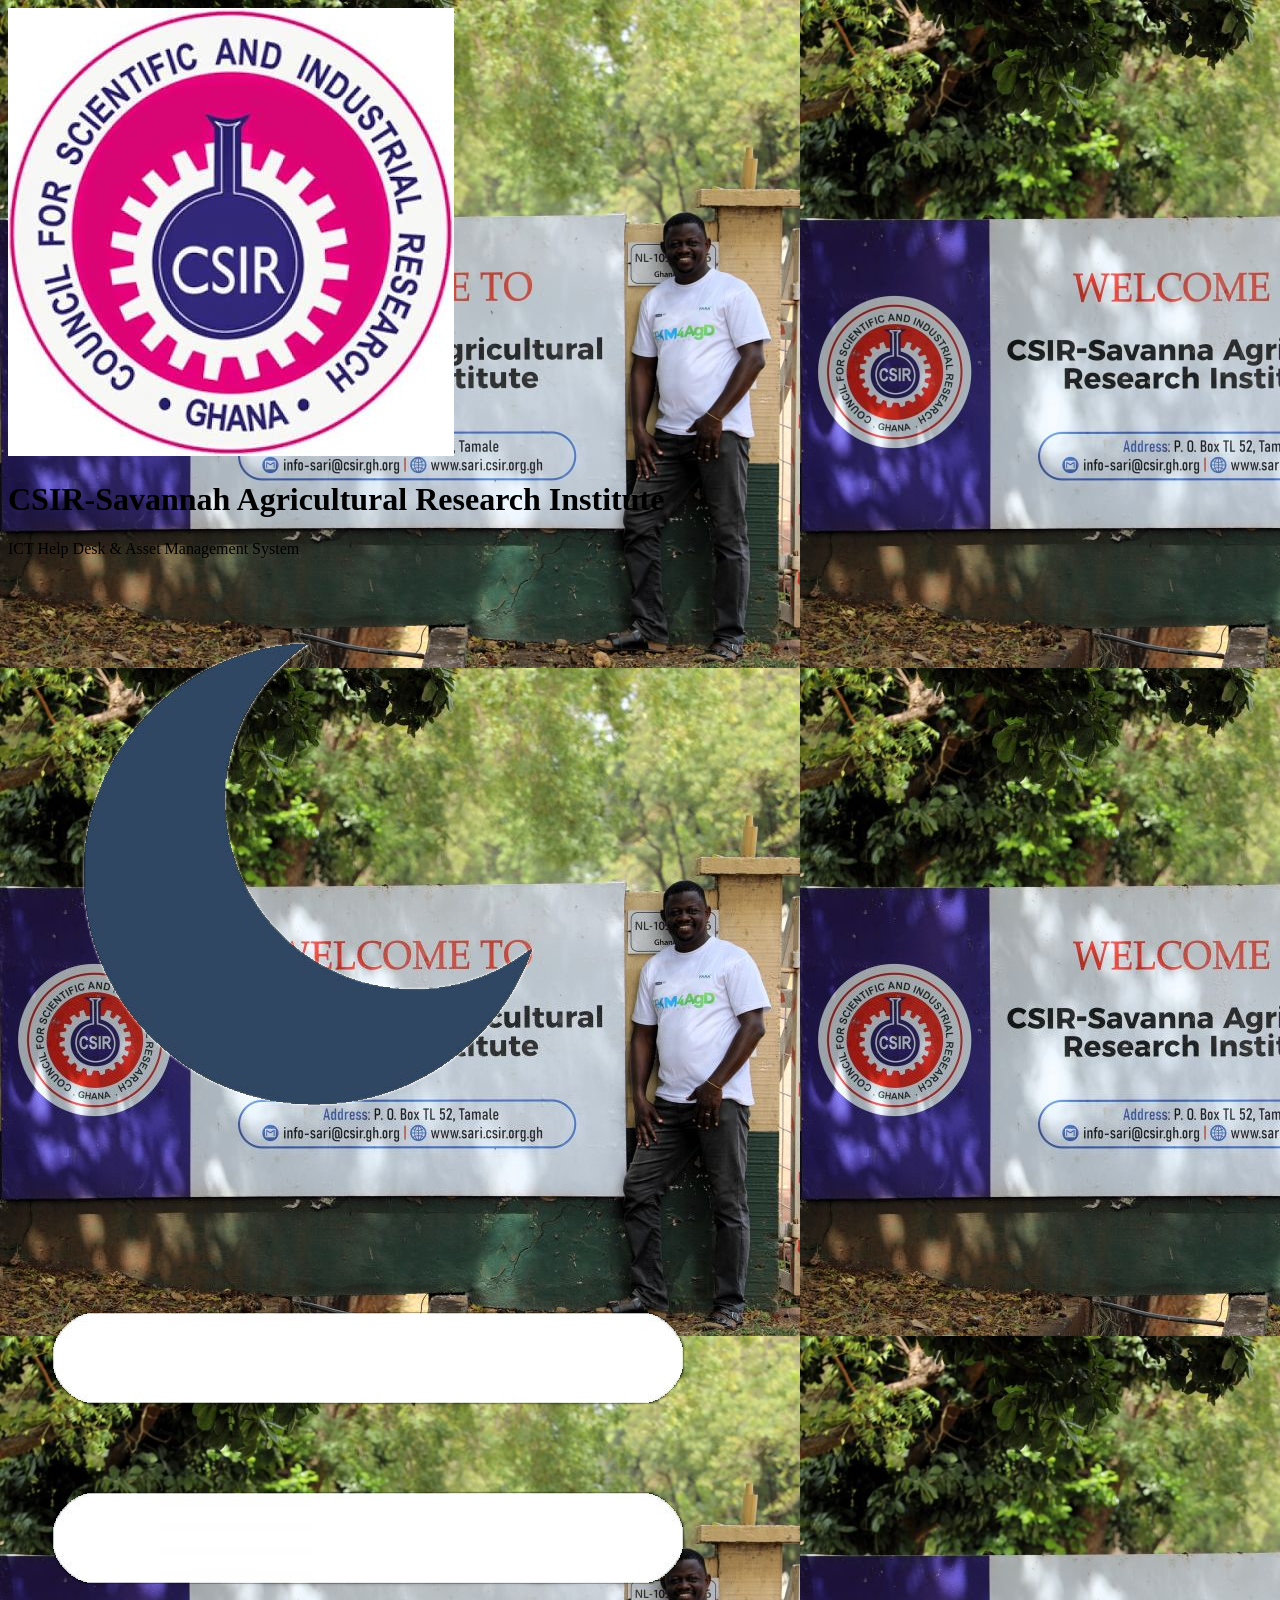
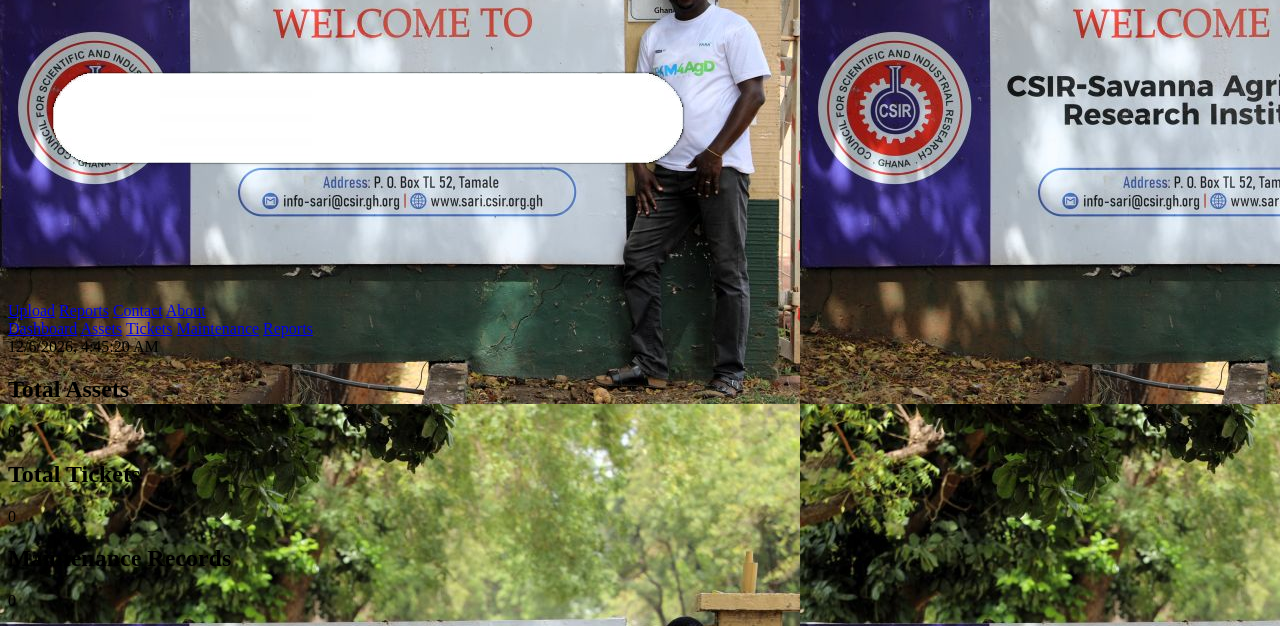
==== index.html @ 0fd00175 "Add files via upload" ====
<!DOCTYPE html>
<html lang="en">
<head>
<meta charset="UTF-8">
<meta name="viewport" content="width=device-width, initial-scale=1.0">
<title>ICT Help Desk & Asset Management System</title>
<link rel="stylesheet" href="css/style.css">
</head>

<body class="dashboard-page">
<header class="main-header">
 <div class="logo-section">
        <img src="images/logo.jpeg" alt="Logo" class="logo">
        <div class="header-text">
            <h1>CSIR-Savannah Agricultural Research Institute</h1>
            <p>ICT Help Desk & Asset Management System</p>
        </div>

<div class="header-icons">
            <div class="theme-btn" id="themeBtn">
            <img src="images/moon.png" id="themeToggle" class="theme-icon" alt="Theme Toggle">
         </div>

<div class="menu-btn">
 <img src="images/hamburger.png" id="hamburger" class="menu-icon">
</div>

<div id="dropdownMenu" class="dropdown-menu">
    <a href="upload.html">Upload</a>
    <a href="reports.html">Reports</a>
    <a href="contact.html">Contact</a>
    <a href="About.html">About</a>
</div>

        </div>

    </div>

</header>
<nav class="navbar">

    <div class="nav-links">
        <a href="index.html" class="active">Dashboard</a>
        <a href="assets.html">Assets</a>
        <a href="tickets.html">Tickets</a>
        <a href="maintenance.html">Maintenance</a>
        <a href="reports.html">Reports</a>
    </div>

    <div id="datetime"></div>

</nav>
<div class="content">
<h3 id="datetime"></h3>
</div>

<div class="container">

    <div class="card">
        <h2>Total Assets</h2>
        <p id="totalAssets">0</p>
    </div>

    <div class="card">
        <h2>Total Tickets</h2>
        <p id="totalTickets">0</p>
    </div>

    <div class="card">
        <h2>Maintenance Records</h2>
        <p id="totalMaintenance">0</p>
    </div>

</div>

<script>
document.getElementById("totalAssets").textContent =
JSON.parse(localStorage.getItem("assets"))?.length || 0;

document.getElementById("totalTickets").textContent =
JSON.parse(localStorage.getItem("tickets"))?.length || 0;

document.getElementById("totalMaintenance").textContent =
JSON.parse(localStorage.getItem("maintenance"))?.length || 0;

function updateTime(){

document.getElementById(
"datetime"
).innerHTML =
new Date().toLocaleString();

}

setInterval(
updateTime,
1000
);

updateTime();

const images = [
    "images/bg1.jpeg",
    "images/bg2.jpg",
    "images/bg3.jpg",
    "images/bg4.jpg",
    "images/bg5.jpg",
    "images/bg6.jpg",
    "images/bg7.jpg",
    "images/bg8.jpg",
    "images/logo.jpeg",
    "images/bg9.jpg",
    "images/bg10.jpg",
    "images/bg11.jpg",
    "images/bg12.jpg",
    "images/bg13.jpg",
    "images/bg14.jpeg",
    "images/bg15.jpg",
    "images/bg16.jpeg",
    "images/bg17.jpg",
    "images/bg18.jpg",
    "images/bg19.jpg",
    


    
];

let current = 0;

function changeBackground(){

    document.body.style.backgroundImage =
        `url('${images[current]}')`;

    current++;

    if(current >= images.length){
        current = 0;
    }
}

changeBackground();

setInterval(changeBackground, 5000);


const themeToggle =
document.getElementById("themeToggle");

const body =
document.body;

let darkMode =
localStorage.getItem("darkMode");

if(darkMode === "enabled"){

    body.classList.add("dark-mode");

    themeToggle.src =
    "images/sun.png";

}

themeToggle.addEventListener("click",()=>{

    body.classList.toggle("dark-mode");

    if(body.classList.contains("dark-mode")){

        localStorage.setItem(
            "darkMode",
            "enabled"
        );

        themeToggle.src =
        "images/sun.png";

    }
    else{

        localStorage.setItem(
            "darkMode",
            "disabled"
        );

        themeToggle.src =
        "images/moon.png";

    }

});

const hamburger =
document.getElementById("hamburger");

const dropdown =
document.getElementById("dropdownMenu");

hamburger.addEventListener("click",()=>{

    dropdown.classList.toggle("show");

});

document.addEventListener("click",(e)=>{

    if(
        !hamburger.contains(e.target)
        &&
        !dropdown.contains(e.target)
    ){

        dropdown.classList.remove("show");

    }

});

</script>

</body>
</html>
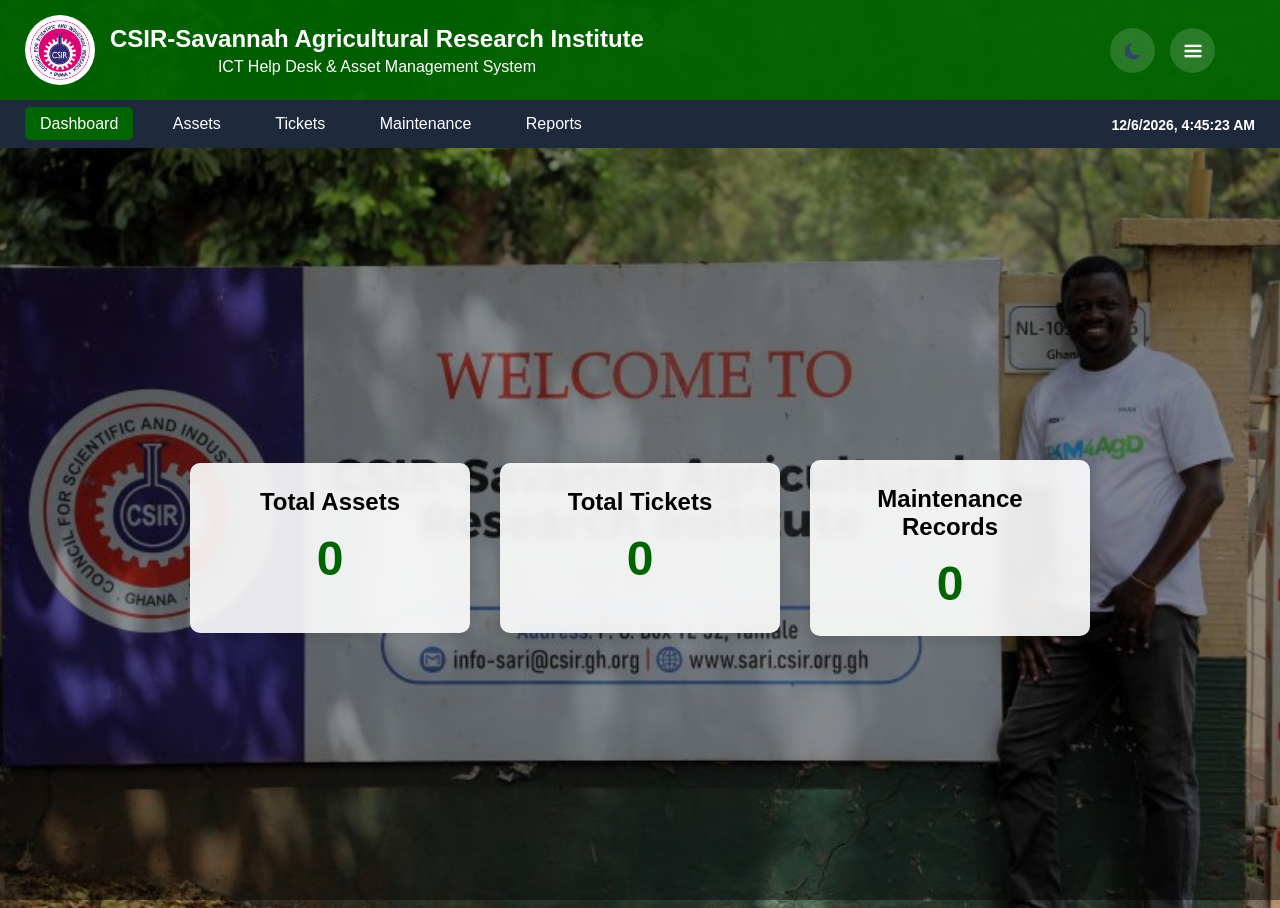
==== commit bda24bcd: "index.html" ====
--- a/index.html
+++ b/index.html
@@ -4,7 +4,7 @@
 <meta charset="UTF-8">
 <meta name="viewport" content="width=device-width, initial-scale=1.0">
 <title>ICT Help Desk & Asset Management System</title>
-<link rel="stylesheet" href="css/style.css">
+<link rel="stylesheet" href="CSS/style.css">
 </head>
 
 <body class="dashboard-page">
@@ -221,4 +221,4 @@
 </script>
 
 </body>
-</html>+</html>
--- a/CSS/style.css
+++ b/CSS/style.css
@@ -0,0 +1,481 @@
+*{
+    margin:0;
+    padding:0;
+    box-sizing:border-box;
+    font-family:Segoe UI, Tahoma, Geneva, Verdana, sans-serif;
+}
+
+body{
+    background-size: cover;
+    background-position: center;
+    background-repeat: no-repeat;
+    background-attachment: fixed;
+    transition: background-image 1.5s ease-in-out;
+}
+
+body::before{
+    content: "";
+    position: fixed;
+    top: 0;
+    left: 0;
+    width: 100%;
+    height: 100%;
+    background: rgba(0,0,0,0.45);
+    z-index: -1;
+}
+
+.active{
+    background: #006400;
+}
+header{
+    background:#006400;
+    color:white;
+    padding:20px;
+    text-align:center;
+}
+
+.navbar{
+    background:#1e293b;
+    display:flex;
+    justify-content:space-between;
+    align-items:flex-end;
+    padding:15px 25px;
+    flex-wrap:wrap;
+}
+
+.nav-links a{
+    color:white;
+    text-decoration:none;
+    margin-right:20px;
+    padding:8px 15px;
+    border-radius:5px;
+    transition:.3s;
+}
+
+.nav-links a:hover{
+    background:#006400;
+}
+
+.nav-right{
+    display:flex;
+    align-items:center;
+    gap:15px;
+}
+
+/*.theme-icon{
+    width:32px;
+    height:32px;
+    cursor:pointer;
+    transition:0.3s;
+}
+
+.theme-icon:hover{
+    transform:rotate(20deg) scale(1.1);
+    background: white;
+}*/
+
+.dark-mode{
+
+    color:white;
+
+}
+
+.dark-mode .main-header{
+    background:#0d3b0d;
+}
+
+.dark-mode .navbar{
+    background:#111827;
+}
+
+.dark-mode .card{
+    background:rgba(20,20,20,0.95);
+    color:white;
+}
+
+.dark-mode table{
+    background:#1f2937;
+}
+
+.dark-mode th{
+    background:#0d3b0d;
+}
+
+.dark-mode td{
+    color:white;
+}
+
+.dark-mode input,
+.dark-mode select{
+    background:#222;
+    color:white;
+    border:1px solid #555;
+}
+
+.dark-mode nav a{
+    color:white;
+}
+
+.dark-mode{
+
+    background-color:#121212;
+    color:white;
+
+}
+
+.dark-mode .card{
+
+    background:rgba(30,30,30,0.95);
+    color:white;
+
+}
+
+.dark-mode table{
+
+    background:#222;
+    color:white;
+
+}
+
+.dark-mode td{
+
+    color:white;
+
+}
+
+.dark-mode input,
+.dark-mode select{
+
+    background:#333;
+    color:white;
+    border:1px solid #555;
+
+}
+
+.dark-mode .content{
+
+    background:rgba(30,30,30,0.95);
+    color:white;
+
+}
+
+#datetime{
+    color:white;
+    font-size:14px;
+    font-weight:bold;
+}
+
+.container{
+    display:flex;
+    justify-content:center;
+    align-items:center;
+    gap:30px;
+    height:calc(100vh - 180px);
+    flex-wrap:wrap;
+}
+.main-header{
+    background: rgba(0,100,0,0.95);
+    padding: 15px 25px;
+}
+
+.dashboard-page{
+    height: 100vh;
+    overflow: hidden;
+}
+.logo-section{
+    display:flex;
+    align-items:center;
+}
+
+.header-text{
+    margin-left:15px;
+}
+
+.header-icons{
+    margin-left:auto;
+    margin-right:40px;
+    display: flex;
+    align-items: center;
+    gap: 15px;
+}
+
+.theme-btn,
+.menu-btn{
+    width:45px;
+    height:45px;
+
+    display:flex;
+    justify-content:center;
+    align-items:center;
+
+    border-radius:50%;
+
+    background:rgba(255,255,255,0.15);
+
+    backdrop-filter:blur(5px);
+
+    cursor:pointer;
+
+    transition:all 0.3s ease;
+    position: relative;
+}
+
+.dropdown-menu{
+    position:absolute;
+    top:65px;
+    right:40px;
+    width:220px;
+    background:white;
+    border-radius:12px;
+    box-shadow:0 8px 20px rgba(0,0,0,0.2);
+    overflow:hidden;
+    display:none;
+    z-index:2000;
+    opacity: 0;
+    visibility: hidden;
+    transform: translateY(-10px);
+    transition: all 0.3s ease;
+}
+
+.dropdown-menu.show{
+    display: block;
+    opacity: 1;
+    visibility: visible;
+    transform: translateY(0);
+}
+
+.dropdown-menu a{
+    display:flex;
+    align-items:center;
+    gap:10px;
+    padding:15px;
+    text-decoration:none;
+    color:#333;
+    font-weight:500;
+    transition:0.3s;
+}
+
+.dropdown-menu a:hover{
+    background:#006400;
+    color:white;
+}
+
+.dropdown-icon{
+    width:20px;
+    height:20px;
+}
+
+.dark-mode .dropdown-menu{
+    background:#1f2937;
+}
+
+.dark-mode .dropdown-menu a{
+    color:white;
+}
+.dropdown-menu::before{
+    content:"";
+    position:absolute;
+    top:-10px;
+    right:20px;
+    border-left:10px solid transparent;
+    border-right:10px solid transparent;
+    border-bottom:10px solid white;
+}
+
+.theme-btn:hover
+.menu-btn:hover{
+    background:rgba(255,255,255,0.3);
+    transform:translateY(-2px);
+    box-shadow:0 4px 12px rgba(0,0,0,0.3);
+}
+
+.theme-icon{
+    width:22px;
+    height:22px;
+    object-fit:contain;
+}
+
+.menu-icon{
+    width: 20px;
+    height: 20px;
+}
+.logo{
+    width:70px;
+    height:70px;
+    object-fit:contain;
+    background:white;
+    border-radius:50%;
+    padding:5px;
+}
+
+.logo-section h1{
+    color:white;
+    margin:0;
+    font-size:24px;
+}
+
+.logo-section p{
+    color:white;
+    margin-top:5px;
+}
+
+.card{
+    background: rgba(255,255,255,0.9);
+    backdrop-filter: blur(5px);
+    width:280px;
+    min-height: 170px;
+    padding:25px;
+    border-radius:10px;
+    box-shadow:0 4px 10px rgba(0,0,0,0.1);
+    text-align:center;
+}
+
+.card p{
+    font-size:48px;
+    color:#006400;
+    font-weight:bold;
+}
+
+.content{
+    padding:20px;
+}
+
+input,
+select{
+    width:100%;
+    padding:10px;
+    margin:10px 0;
+    border:1px solid #ccc;
+    border-radius:5px;
+}
+
+button{
+    background:#006400;
+    color:white;
+    border:none;
+    padding:10px 15px;
+    border-radius:5px;
+    cursor:pointer;
+}
+
+button:hover{
+    opacity:.9;
+}
+
+table{
+    width:100%;
+    border-collapse:collapse;
+    background:white;
+}
+
+table th{
+    background:#006400;
+    color:white;
+    padding:12px;
+}
+
+table td{
+    padding:10px;
+    border:1px solid #ddd;
+}
+
+h2{
+    margin-bottom:15px;
+}
+
+#message{
+    text-align:center;
+    color:green;
+    font-weight:bold;
+    margin-top:10px;
+}
+
+footer{
+    background:#1e293b;
+    color:white;
+    text-align:center;
+    padding:15px;
+    margin-top:30px;
+}
+
+.upload-container{
+
+    max-width:700px;
+
+    margin:40px auto;
+
+    padding:30px;
+
+    background:rgba(255,255,255,0.95);
+
+    border-radius:15px;
+
+    box-shadow:0 4px 15px rgba(0,0,0,0.2);
+
+}
+
+.upload-container h2{
+
+    text-align:center;
+
+    margin-bottom:20px;
+
+    color:#006400;
+
+}
+
+.upload-container input,
+.upload-container textarea{
+
+    width:100%;
+
+    padding:12px;
+
+    margin-bottom:15px;
+
+    border:1px solid #ccc;
+
+    border-radius:8px;
+
+    box-sizing:border-box;
+
+}
+
+.upload-container button{
+
+    background:#006400;
+
+    color:white;
+
+    border:none;
+
+    padding:12px 25px;
+
+    border-radius:8px;
+
+    cursor:pointer;
+
+    font-size:16px;
+
+}
+
+.upload-container button:hover{
+    background:#008000;
+}
+
+@media(max-width:768px){
+
+    .container{
+        flex-direction:column;
+        align-items:center;
+    }
+
+    .card{
+        width:90%;
+    }
+
+    table{
+        display:block;
+        overflow-x:auto;
+    }
+}
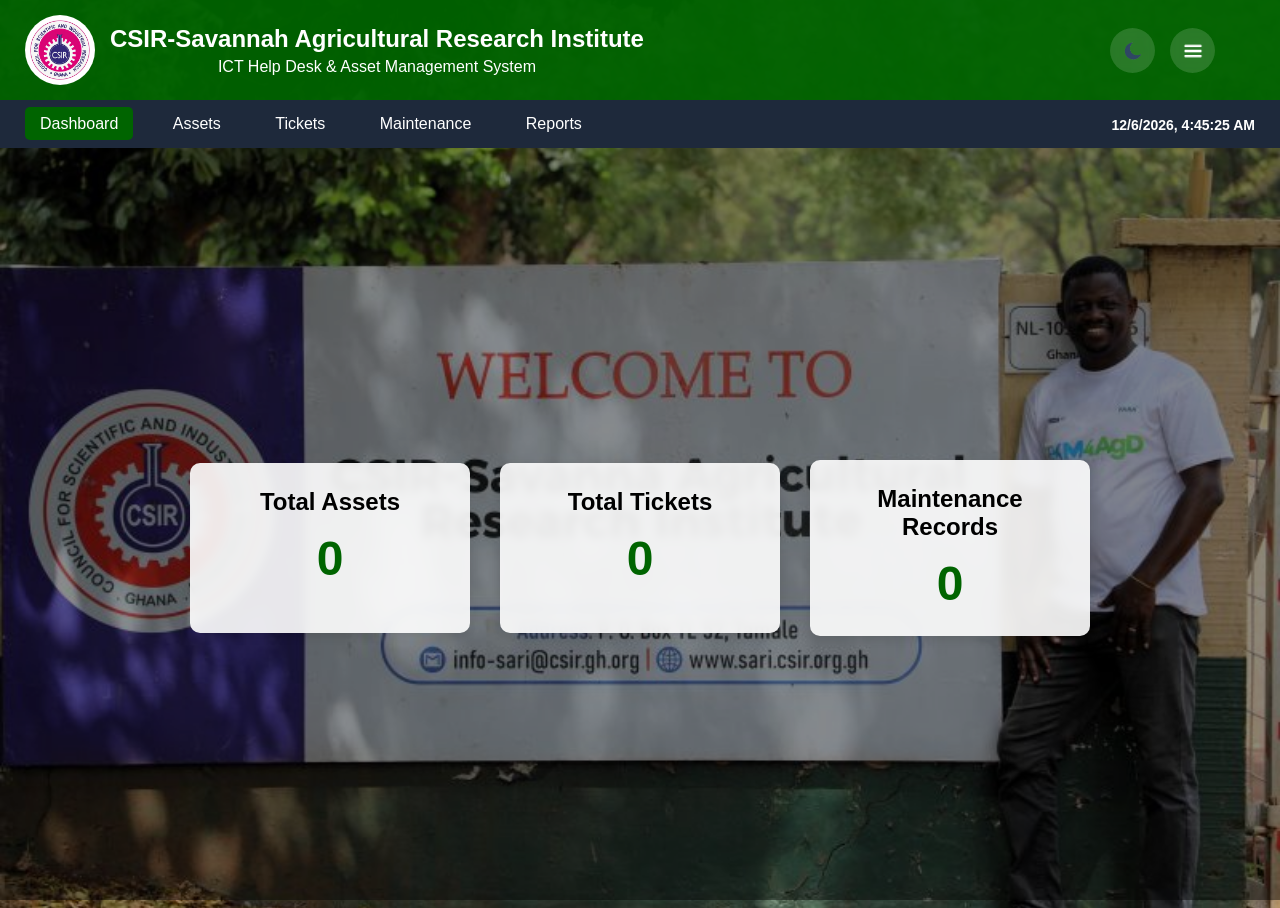
==== commit 2e87eaa4: "index.html" ====
--- a/index.html
+++ b/index.html
@@ -4,7 +4,7 @@
 <meta charset="UTF-8">
 <meta name="viewport" content="width=device-width, initial-scale=1.0">
 <title>ICT Help Desk & Asset Management System</title>
-<link rel="stylesheet" href="CSS/style.css">
+<link rel="stylesheet" href="style.css">
 </head>
 
 <body class="dashboard-page">
--- a/style.css
+++ b/style.css
@@ -0,0 +1,481 @@
+*{
+    margin:0;
+    padding:0;
+    box-sizing:border-box;
+    font-family:Segoe UI, Tahoma, Geneva, Verdana, sans-serif;
+}
+
+body{
+    background-size: cover;
+    background-position: center;
+    background-repeat: no-repeat;
+    background-attachment: fixed;
+    transition: background-image 1.5s ease-in-out;
+}
+
+body::before{
+    content: "";
+    position: fixed;
+    top: 0;
+    left: 0;
+    width: 100%;
+    height: 100%;
+    background: rgba(0,0,0,0.45);
+    z-index: -1;
+}
+
+.active{
+    background: #006400;
+}
+header{
+    background:#006400;
+    color:white;
+    padding:20px;
+    text-align:center;
+}
+
+.navbar{
+    background:#1e293b;
+    display:flex;
+    justify-content:space-between;
+    align-items:flex-end;
+    padding:15px 25px;
+    flex-wrap:wrap;
+}
+
+.nav-links a{
+    color:white;
+    text-decoration:none;
+    margin-right:20px;
+    padding:8px 15px;
+    border-radius:5px;
+    transition:.3s;
+}
+
+.nav-links a:hover{
+    background:#006400;
+}
+
+.nav-right{
+    display:flex;
+    align-items:center;
+    gap:15px;
+}
+
+/*.theme-icon{
+    width:32px;
+    height:32px;
+    cursor:pointer;
+    transition:0.3s;
+}
+
+.theme-icon:hover{
+    transform:rotate(20deg) scale(1.1);
+    background: white;
+}*/
+
+.dark-mode{
+
+    color:white;
+
+}
+
+.dark-mode .main-header{
+    background:#0d3b0d;
+}
+
+.dark-mode .navbar{
+    background:#111827;
+}
+
+.dark-mode .card{
+    background:rgba(20,20,20,0.95);
+    color:white;
+}
+
+.dark-mode table{
+    background:#1f2937;
+}
+
+.dark-mode th{
+    background:#0d3b0d;
+}
+
+.dark-mode td{
+    color:white;
+}
+
+.dark-mode input,
+.dark-mode select{
+    background:#222;
+    color:white;
+    border:1px solid #555;
+}
+
+.dark-mode nav a{
+    color:white;
+}
+
+.dark-mode{
+
+    background-color:#121212;
+    color:white;
+
+}
+
+.dark-mode .card{
+
+    background:rgba(30,30,30,0.95);
+    color:white;
+
+}
+
+.dark-mode table{
+
+    background:#222;
+    color:white;
+
+}
+
+.dark-mode td{
+
+    color:white;
+
+}
+
+.dark-mode input,
+.dark-mode select{
+
+    background:#333;
+    color:white;
+    border:1px solid #555;
+
+}
+
+.dark-mode .content{
+
+    background:rgba(30,30,30,0.95);
+    color:white;
+
+}
+
+#datetime{
+    color:white;
+    font-size:14px;
+    font-weight:bold;
+}
+
+.container{
+    display:flex;
+    justify-content:center;
+    align-items:center;
+    gap:30px;
+    height:calc(100vh - 180px);
+    flex-wrap:wrap;
+}
+.main-header{
+    background: rgba(0,100,0,0.95);
+    padding: 15px 25px;
+}
+
+.dashboard-page{
+    height: 100vh;
+    overflow: hidden;
+}
+.logo-section{
+    display:flex;
+    align-items:center;
+}
+
+.header-text{
+    margin-left:15px;
+}
+
+.header-icons{
+    margin-left:auto;
+    margin-right:40px;
+    display: flex;
+    align-items: center;
+    gap: 15px;
+}
+
+.theme-btn,
+.menu-btn{
+    width:45px;
+    height:45px;
+
+    display:flex;
+    justify-content:center;
+    align-items:center;
+
+    border-radius:50%;
+
+    background:rgba(255,255,255,0.15);
+
+    backdrop-filter:blur(5px);
+
+    cursor:pointer;
+
+    transition:all 0.3s ease;
+    position: relative;
+}
+
+.dropdown-menu{
+    position:absolute;
+    top:65px;
+    right:40px;
+    width:220px;
+    background:white;
+    border-radius:12px;
+    box-shadow:0 8px 20px rgba(0,0,0,0.2);
+    overflow:hidden;
+    display:none;
+    z-index:2000;
+    opacity: 0;
+    visibility: hidden;
+    transform: translateY(-10px);
+    transition: all 0.3s ease;
+}
+
+.dropdown-menu.show{
+    display: block;
+    opacity: 1;
+    visibility: visible;
+    transform: translateY(0);
+}
+
+.dropdown-menu a{
+    display:flex;
+    align-items:center;
+    gap:10px;
+    padding:15px;
+    text-decoration:none;
+    color:#333;
+    font-weight:500;
+    transition:0.3s;
+}
+
+.dropdown-menu a:hover{
+    background:#006400;
+    color:white;
+}
+
+.dropdown-icon{
+    width:20px;
+    height:20px;
+}
+
+.dark-mode .dropdown-menu{
+    background:#1f2937;
+}
+
+.dark-mode .dropdown-menu a{
+    color:white;
+}
+.dropdown-menu::before{
+    content:"";
+    position:absolute;
+    top:-10px;
+    right:20px;
+    border-left:10px solid transparent;
+    border-right:10px solid transparent;
+    border-bottom:10px solid white;
+}
+
+.theme-btn:hover
+.menu-btn:hover{
+    background:rgba(255,255,255,0.3);
+    transform:translateY(-2px);
+    box-shadow:0 4px 12px rgba(0,0,0,0.3);
+}
+
+.theme-icon{
+    width:22px;
+    height:22px;
+    object-fit:contain;
+}
+
+.menu-icon{
+    width: 20px;
+    height: 20px;
+}
+.logo{
+    width:70px;
+    height:70px;
+    object-fit:contain;
+    background:white;
+    border-radius:50%;
+    padding:5px;
+}
+
+.logo-section h1{
+    color:white;
+    margin:0;
+    font-size:24px;
+}
+
+.logo-section p{
+    color:white;
+    margin-top:5px;
+}
+
+.card{
+    background: rgba(255,255,255,0.9);
+    backdrop-filter: blur(5px);
+    width:280px;
+    min-height: 170px;
+    padding:25px;
+    border-radius:10px;
+    box-shadow:0 4px 10px rgba(0,0,0,0.1);
+    text-align:center;
+}
+
+.card p{
+    font-size:48px;
+    color:#006400;
+    font-weight:bold;
+}
+
+.content{
+    padding:20px;
+}
+
+input,
+select{
+    width:100%;
+    padding:10px;
+    margin:10px 0;
+    border:1px solid #ccc;
+    border-radius:5px;
+}
+
+button{
+    background:#006400;
+    color:white;
+    border:none;
+    padding:10px 15px;
+    border-radius:5px;
+    cursor:pointer;
+}
+
+button:hover{
+    opacity:.9;
+}
+
+table{
+    width:100%;
+    border-collapse:collapse;
+    background:white;
+}
+
+table th{
+    background:#006400;
+    color:white;
+    padding:12px;
+}
+
+table td{
+    padding:10px;
+    border:1px solid #ddd;
+}
+
+h2{
+    margin-bottom:15px;
+}
+
+#message{
+    text-align:center;
+    color:green;
+    font-weight:bold;
+    margin-top:10px;
+}
+
+footer{
+    background:#1e293b;
+    color:white;
+    text-align:center;
+    padding:15px;
+    margin-top:30px;
+}
+
+.upload-container{
+
+    max-width:700px;
+
+    margin:40px auto;
+
+    padding:30px;
+
+    background:rgba(255,255,255,0.95);
+
+    border-radius:15px;
+
+    box-shadow:0 4px 15px rgba(0,0,0,0.2);
+
+}
+
+.upload-container h2{
+
+    text-align:center;
+
+    margin-bottom:20px;
+
+    color:#006400;
+
+}
+
+.upload-container input,
+.upload-container textarea{
+
+    width:100%;
+
+    padding:12px;
+
+    margin-bottom:15px;
+
+    border:1px solid #ccc;
+
+    border-radius:8px;
+
+    box-sizing:border-box;
+
+}
+
+.upload-container button{
+
+    background:#006400;
+
+    color:white;
+
+    border:none;
+
+    padding:12px 25px;
+
+    border-radius:8px;
+
+    cursor:pointer;
+
+    font-size:16px;
+
+}
+
+.upload-container button:hover{
+    background:#008000;
+}
+
+@media(max-width:768px){
+
+    .container{
+        flex-direction:column;
+        align-items:center;
+    }
+
+    .card{
+        width:90%;
+    }
+
+    table{
+        display:block;
+        overflow-x:auto;
+    }
+}
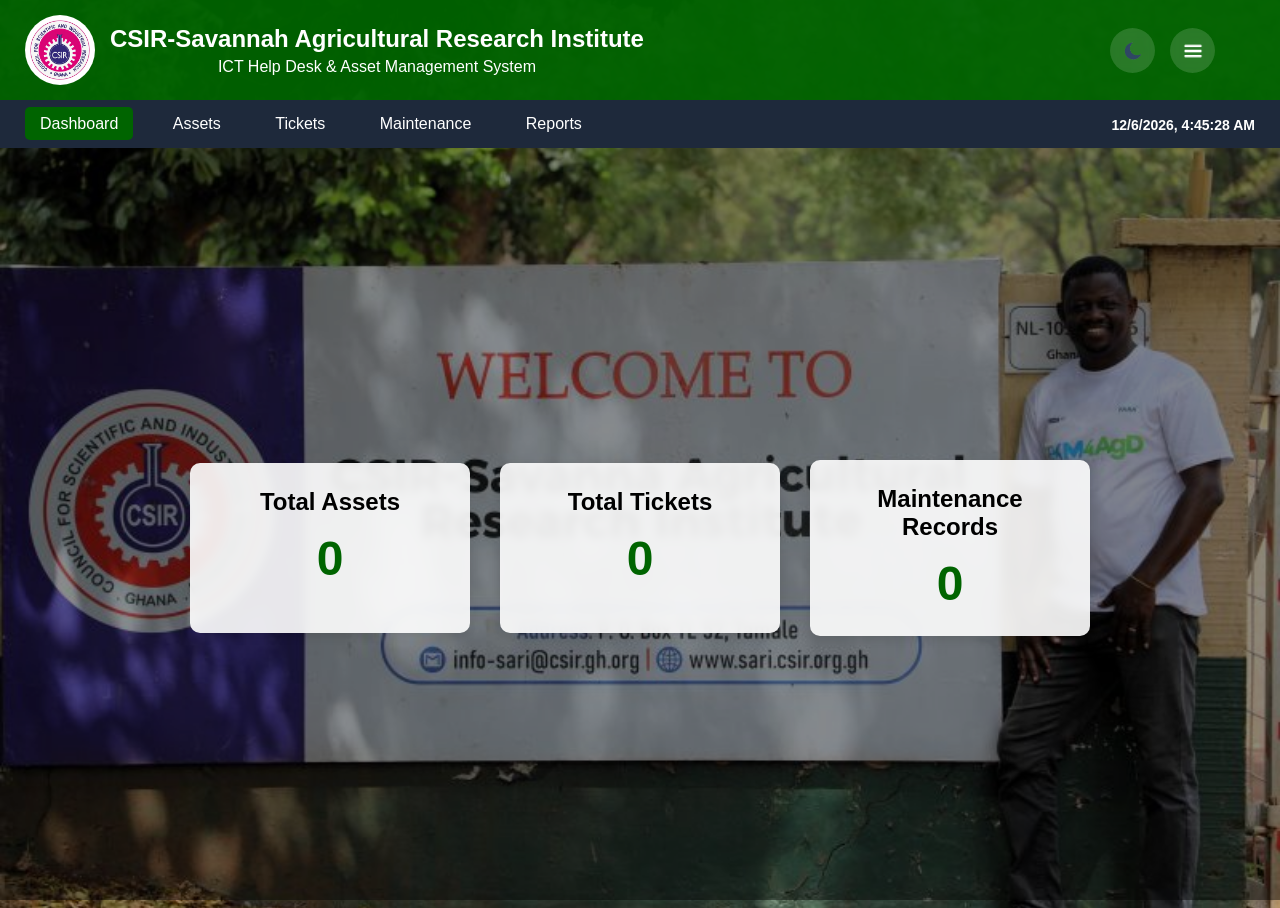
==== commit be894c5a: "Add files via upload" ====
--- a/index.html
+++ b/index.html
@@ -221,4 +221,4 @@
 </script>
 
 </body>
-</html>
+</html>
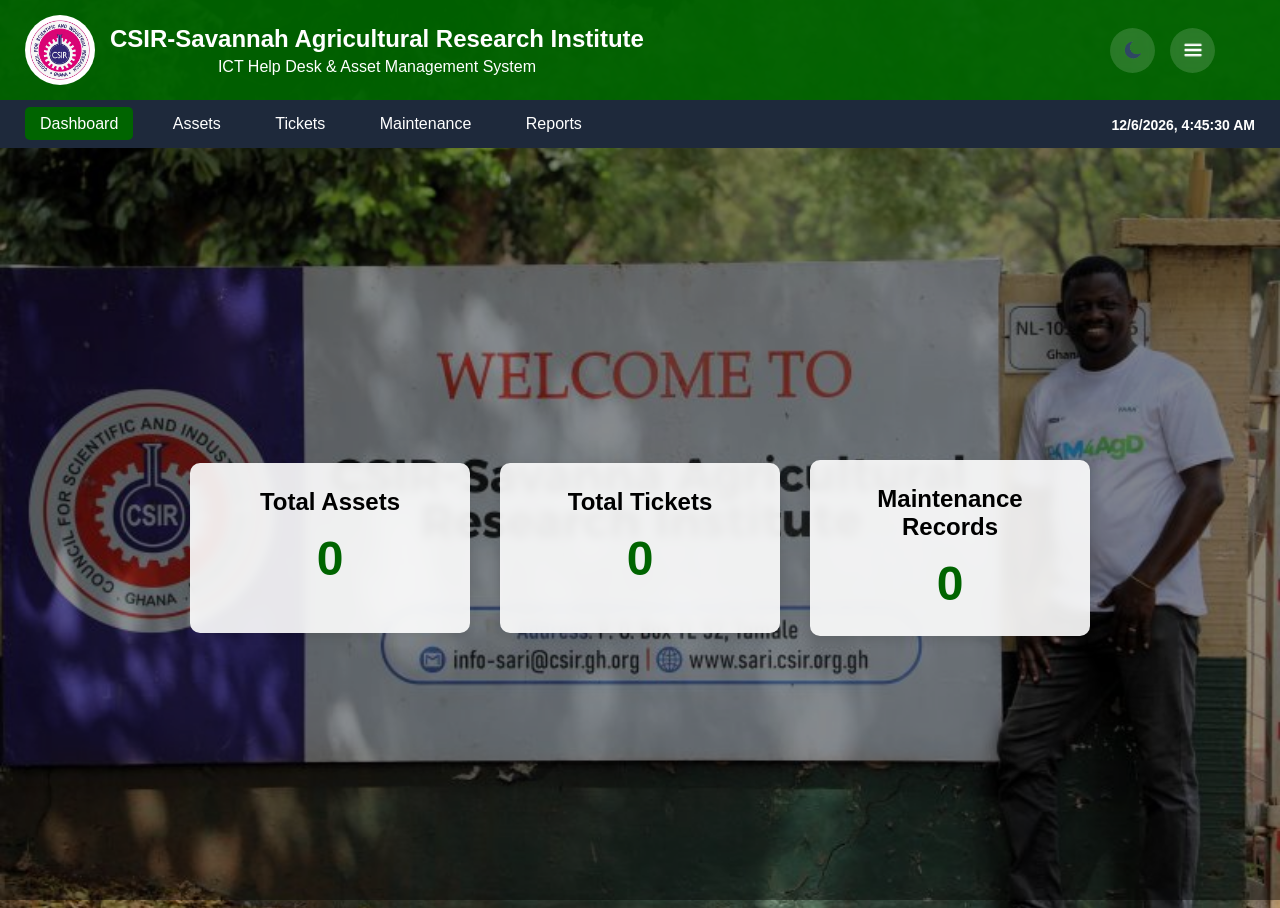
==== commit 167ea7a0: "index.html" ====
--- a/index.html
+++ b/index.html
@@ -26,10 +26,14 @@
 </div>
 
 <div id="dropdownMenu" class="dropdown-menu">
-    <a href="upload.html">Upload</a>
-    <a href="reports.html">Reports</a>
-    <a href="contact.html">Contact</a>
-    <a href="About.html">About</a>
+ <a href="index.html" class="active">Dashboard</a>
+ <a href="assets.html">Assets</a>
+ <a href="tickets.html">Tickets</a>
+ <a href="maintenance.html">Maintenance</a>
+ <a href="upload.html">Upload</a>
+ <a href="reports.html">Reports</a>
+ <a href="contact.html">Contact</a>
+ <a href="About.html">About</a>
 </div>
 
         </div>
@@ -221,4 +225,4 @@
 </script>
 
 </body>
-</html>+</html>
--- a/style.css
+++ b/style.css
@@ -179,8 +179,7 @@
 }
 
 .dashboard-page{
-    height: 100vh;
-    overflow: hidden;
+    min-height:100vh;
 }
 .logo-section{
     display:flex;
@@ -478,4 +477,173 @@
         display:block;
         overflow-x:auto;
     }
-}+}
+
+/*MOBILE RESPONSIVE DESIGN*/
+@media screen and (max-width:768px){
+    html,
+    body{
+        overflow-x:hidden;
+    }
+
+    /* Header */
+    .main-header{
+        padding:15px 10px;
+    }
+
+    .logo-section{
+        flex-direction:column;
+        text-align:center;
+        position:relative;
+    }
+
+    .logo{
+        width:60px;
+        height:60px;
+        margin-bottom:10px;
+    }
+
+    .header-text{
+        margin-left:0;
+    }
+
+    .header-text h1{
+        font-size:18px;
+        line-height:1.4;
+    }
+
+    .header-text p{
+        font-size:13px;
+    }
+
+    /* Theme & Hamburger */
+    .header-icons{
+        position:static;
+        margin-top:15px;
+        margin-left:0;
+        justify-content:center;
+        gap:12px;
+
+    }
+
+    .theme-btn,
+    .menu-btn{
+        width:42px;
+        height:42px;
+    }
+
+    /* Navigation */
+    .navbar{
+        justify-content:center;
+        text-align:center;
+        padding:10px;
+
+    }
+
+    .nav-links{
+        width:100%;
+        display:flex;
+        justify-content:center;
+        flex-wrap:wrap;
+        gap:5px;
+
+    }
+
+    .nav-links a{
+        margin:0;
+        padding:8px 10px;
+        font-size:14px;
+
+    }
+
+    #datetime{
+        margin-top:10px;
+        width:100%;
+        text-align:center;
+        font-size:12px;
+
+    }
+
+    /* Dashboard Cards */
+    .container{
+        flex-direction:column;
+        height:auto;
+        padding:20px 10px;
+        gap:15px;
+
+    }
+
+    .card{
+        width:95%;
+        min-height:140px;
+        padding:20px;
+
+    }
+
+    .card h2{
+        font-size:22px;
+    }
+
+    .card p{
+        font-size:40px;
+    }
+
+    /* Forms */
+    .content{
+        padding:15px;
+    }
+
+    input,
+    select,
+    textarea,
+    button{
+        width:100%;
+        font-size:16px;
+    }
+
+    .upload-container{
+        width:95%;
+        margin:20px auto;
+        padding:20px;
+
+    }
+
+    /* Tables */
+    .table-container{
+        overflow-x:auto;
+        width:100%;
+    }
+
+    table{
+        min-width:700px;
+
+    }
+
+    /* Dropdown Menu */
+    .dropdown-menu{
+        width:220px;
+        right:10px;
+        top:55px;
+
+    }
+
+    .dropdown-menu a{
+        font-size:14px;
+        padding:12px;
+
+    }
+
+    /* Footer */
+    footer{
+        padding:12px;
+        font-size:14px;
+
+    }
+
+    .nav-links{
+        display:none;
+    }
+
+}
+
+
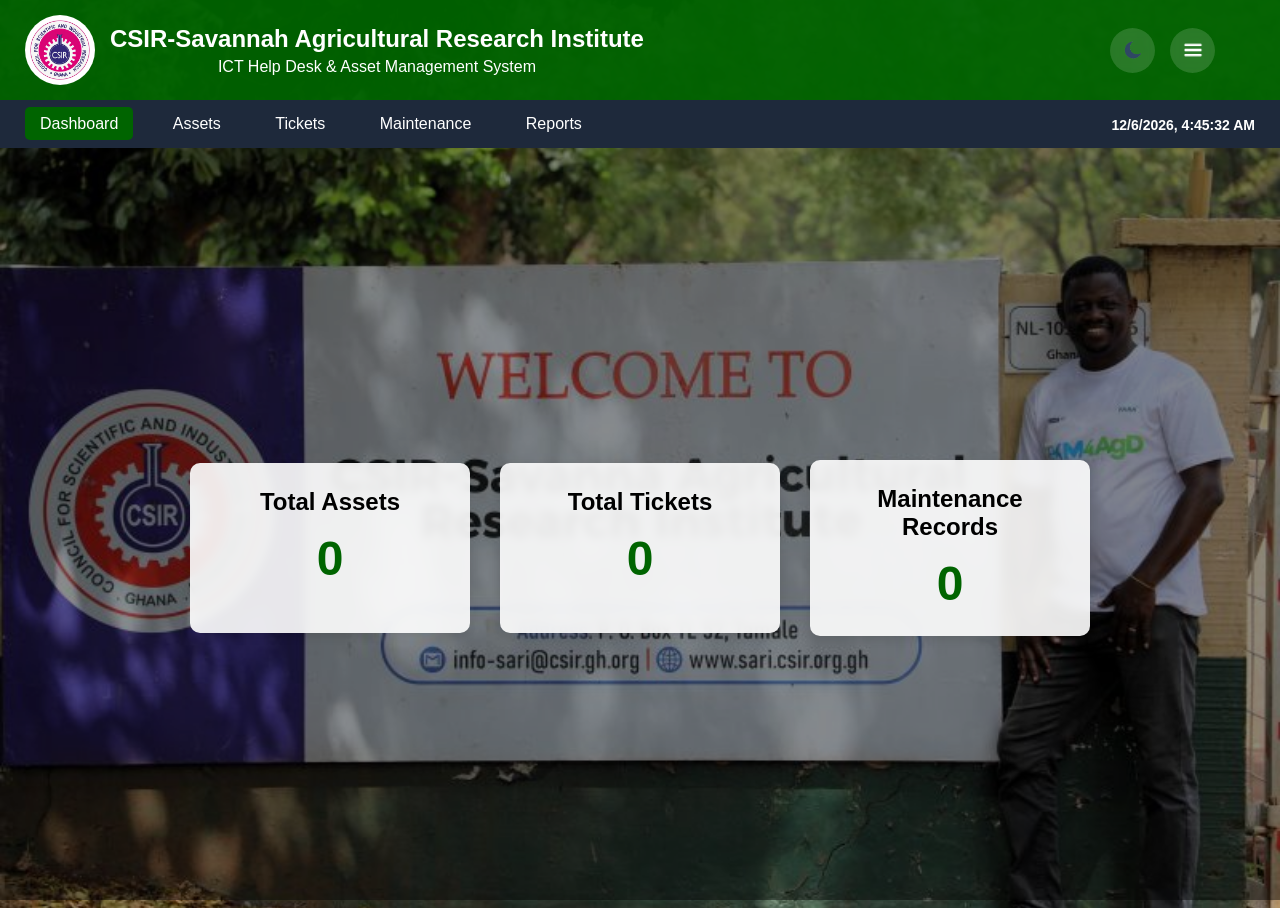
==== commit a19081e9: "index.html" ====
--- a/index.html
+++ b/index.html
@@ -26,7 +26,7 @@
 </div>
 
 <div id="dropdownMenu" class="dropdown-menu">
- <a href="index.html" class="active">Dashboard</a>
+ <a href="index.html">Dashboard</a>
  <a href="assets.html">Assets</a>
  <a href="tickets.html">Tickets</a>
  <a href="maintenance.html">Maintenance</a>
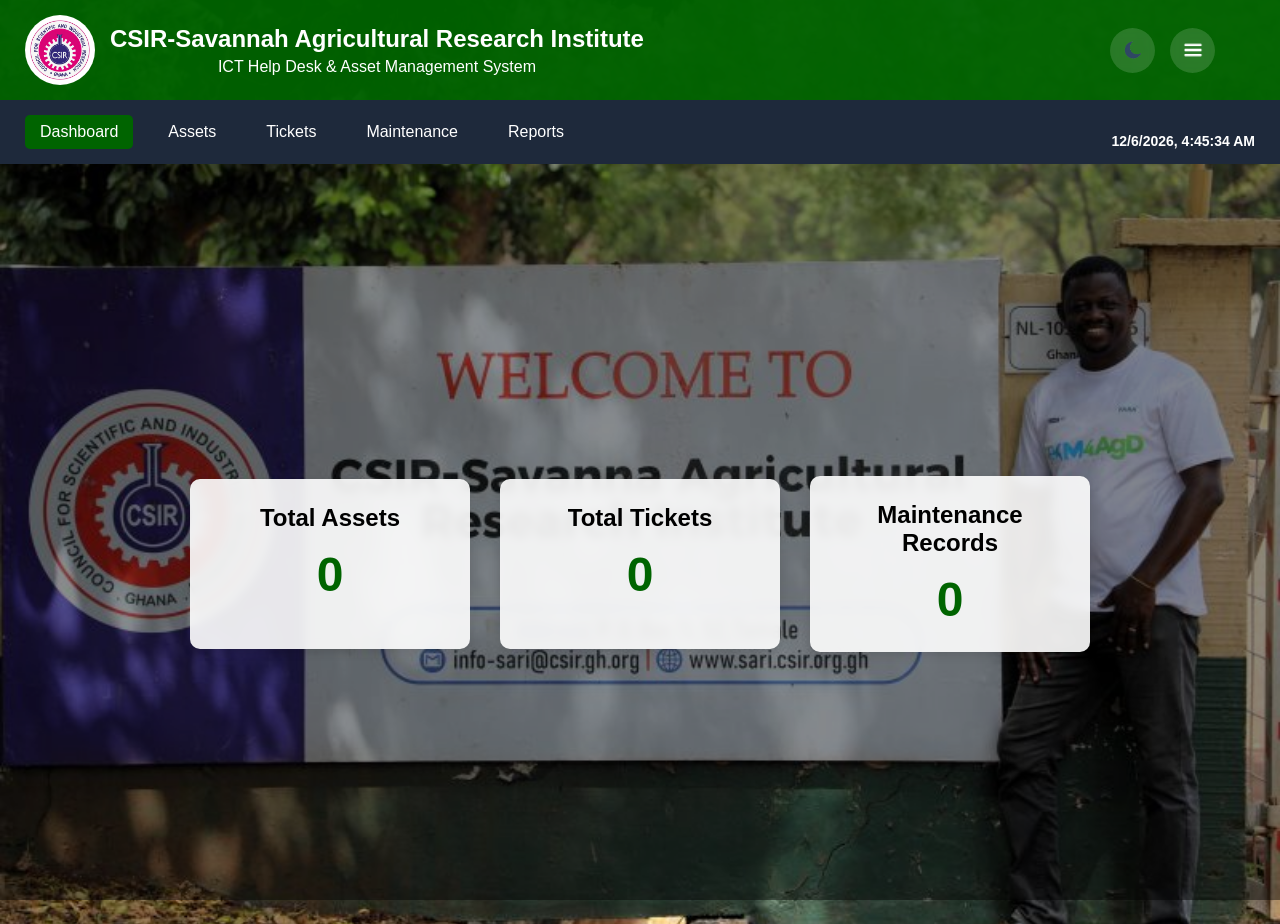
==== commit 5dd044ad: "Add files via upload" ====
--- a/index.html
+++ b/index.html
@@ -225,4 +225,4 @@
 </script>
 
 </body>
-</html>
+</html>
--- a/style.css
+++ b/style.css
@@ -52,6 +52,10 @@
     transition:.3s;
 }
 
+ .nav-links{
+        display:flex;
+ }
+
 .nav-links a:hover{
     background:#006400;
 }
@@ -62,20 +66,7 @@
     gap:15px;
 }
 
-/*.theme-icon{
-    width:32px;
-    height:32px;
-    cursor:pointer;
-    transition:0.3s;
-}
-
-.theme-icon:hover{
-    transform:rotate(20deg) scale(1.1);
-    background: white;
-}*/
-
 .dark-mode{
-
     color:white;
 
 }
@@ -138,14 +129,12 @@
 }
 
 .dark-mode td{
-
     color:white;
 
 }
 
 .dark-mode input,
 .dark-mode select{
-
     background:#333;
     color:white;
     border:1px solid #555;
@@ -153,10 +142,8 @@
 }
 
 .dark-mode .content{
-
     background:rgba(30,30,30,0.95);
     color:white;
-
 }
 
 #datetime{
@@ -202,19 +189,13 @@
 .menu-btn{
     width:45px;
     height:45px;
-
     display:flex;
     justify-content:center;
     align-items:center;
-
     border-radius:50%;
-
     background:rgba(255,255,255,0.15);
-
     backdrop-filter:blur(5px);
-
     cursor:pointer;
-
     transition:all 0.3s ease;
     position: relative;
 }
@@ -281,7 +262,7 @@
     border-bottom:10px solid white;
 }
 
-.theme-btn:hover
+.theme-btn:hover,
 .menu-btn:hover{
     background:rgba(255,255,255,0.3);
     transform:translateY(-2px);
@@ -398,62 +379,40 @@
 }
 
 .upload-container{
-
     max-width:700px;
-
     margin:40px auto;
-
     padding:30px;
-
     background:rgba(255,255,255,0.95);
-
     border-radius:15px;
-
     box-shadow:0 4px 15px rgba(0,0,0,0.2);
 
 }
 
 .upload-container h2{
-
     text-align:center;
-
     margin-bottom:20px;
-
     color:#006400;
 
 }
 
 .upload-container input,
 .upload-container textarea{
-
     width:100%;
-
     padding:12px;
-
     margin-bottom:15px;
-
     border:1px solid #ccc;
-
     border-radius:8px;
-
     box-sizing:border-box;
 
 }
 
 .upload-container button{
-
     background:#006400;
-
-    color:white;
-
+    color:white;
     border:none;
-
     padding:12px 25px;
-
     border-radius:8px;
-
     cursor:pointer;
-
     font-size:16px;
 
 }
@@ -462,21 +421,43 @@
     background:#008000;
 }
 
-@media(max-width:768px){
-
-    .container{
-        flex-direction:column;
-        align-items:center;
-    }
-
-    .card{
-        width:90%;
-    }
-
-    table{
-        display:block;
-        overflow-x:auto;
-    }
+.contact-container{
+    display:flex;
+    flex-wrap:wrap;
+    gap:20px;
+    justify-content:center;
+    padding:20px;
+}
+
+.contact-card{
+    width:260px;
+    background:white;
+    border-radius:12px;
+    padding:20px;
+    box-shadow:0 4px 10px rgba(0,0,0,0.15);
+    text-align:center;
+    transition:0.3s;
+}
+
+.contact-card:hover{
+    transform:translateY(-5px);
+}
+
+.card-logo{
+    width:60px;
+    height:60px;
+    object-fit:contain;
+    margin-bottom:10px;
+}
+
+.contact-card h3{
+    color:#006400;
+    margin-bottom:10px;
+}
+
+.contact-card p{
+    margin:5px 0;
+    font-size:14px;
 }
 
 /*MOBILE RESPONSIVE DESIGN*/
@@ -518,12 +499,12 @@
 
     /* Theme & Hamburger */
     .header-icons{
-        position:static;
-        margin-top:15px;
-        margin-left:0;
-        justify-content:center;
-        gap:12px;
-
+    position:absolute;
+    top:15px;
+    right:15px;
+    margin:0;
+    display:flex;
+    gap:12px;
     }
 
     .theme-btn,
@@ -542,7 +523,7 @@
 
     .nav-links{
         width:100%;
-        display:flex;
+        display:none;
         justify-content:center;
         flex-wrap:wrap;
         gap:5px;
@@ -610,8 +591,15 @@
 
     /* Tables */
     .table-container{
+        width:100%;
         overflow-x:auto;
-        width:100%;
+        -webkit-overflow-scrolling: touch;
+     
+    }
+
+.table-container table{
+    min-width:650px;
+        
     }
 
     table{
@@ -644,6 +632,4 @@
         display:none;
     }
 
-}
-
-
+}
